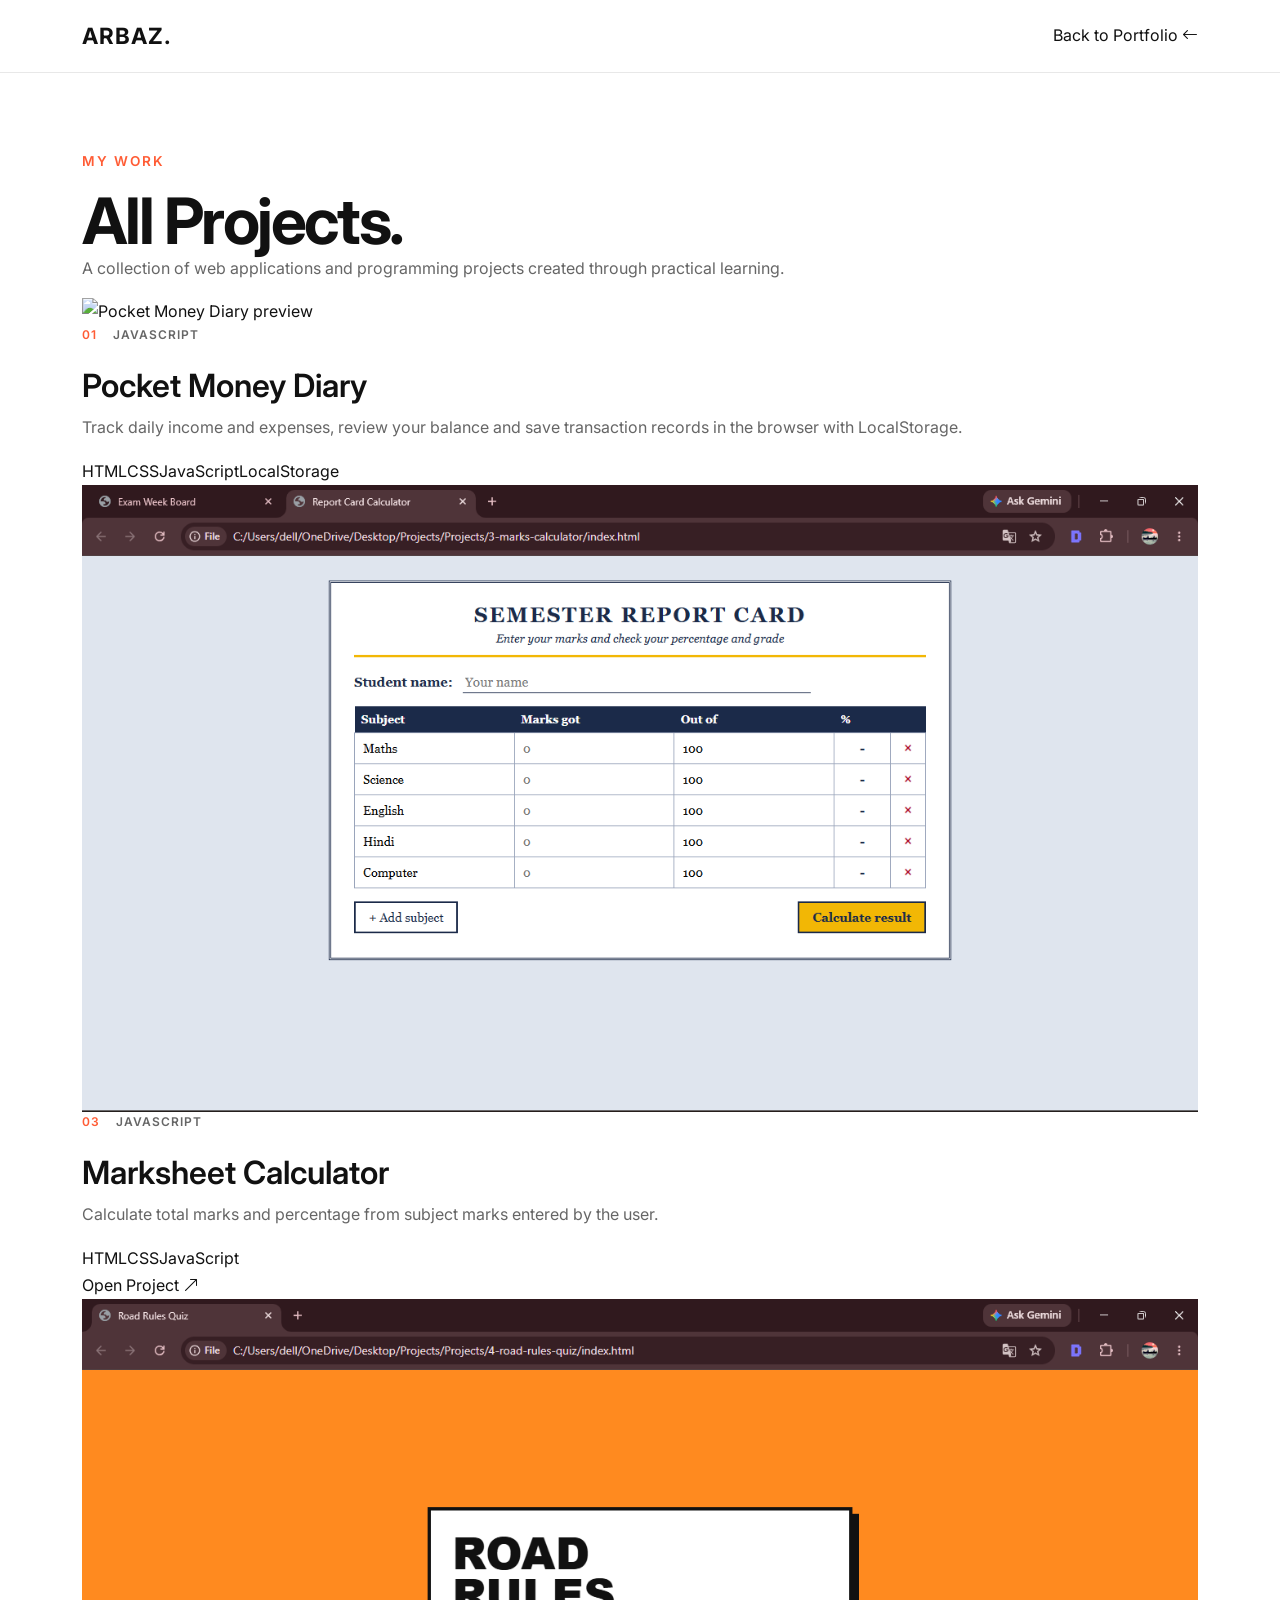
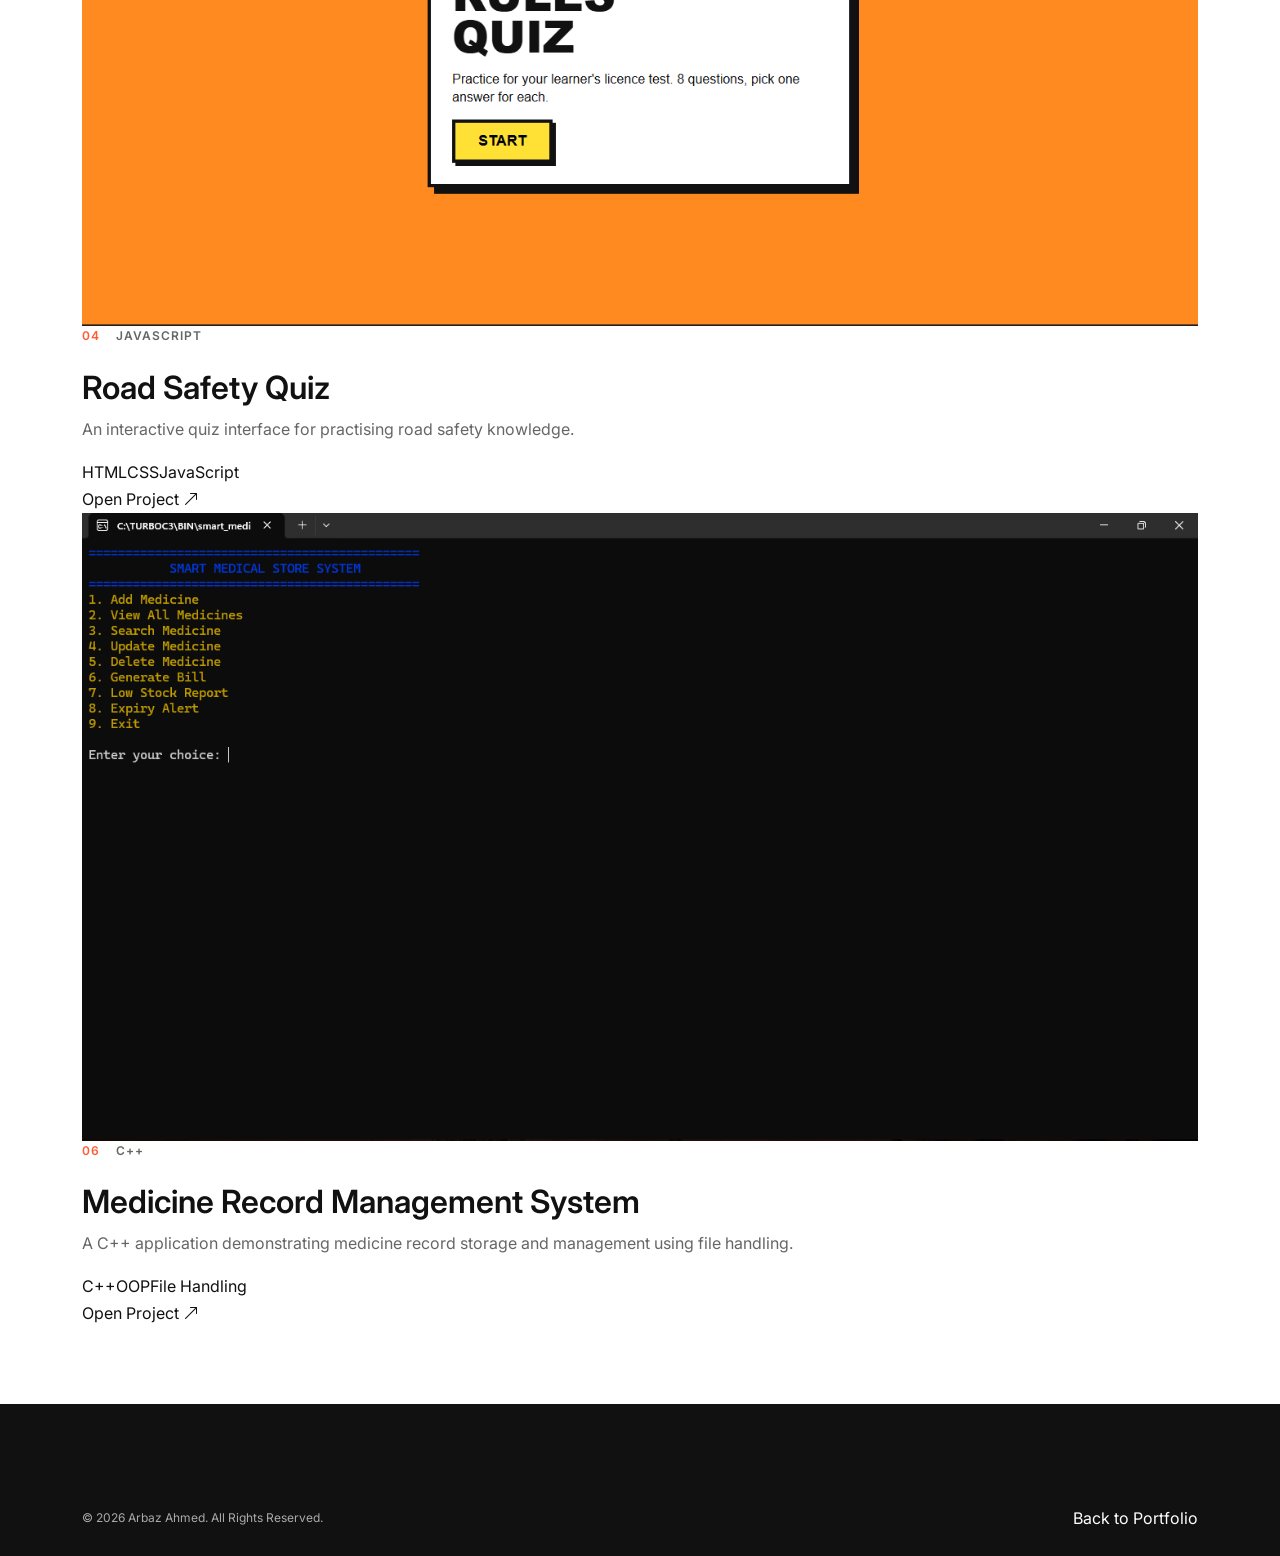
==== projects.html @ 9cbb6eef "Add files via upload" ====
<!DOCTYPE html>
<html lang="en">
<head>
  <meta charset="UTF-8">
  <meta name="viewport" content="width=device-width, initial-scale=1">
  <meta name="description" content="Web and programming projects by Arbaz Ahmed.">
  <title>All Projects | Arbaz Ahmed</title>

  <link rel="preconnect" href="https://fonts.googleapis.com">
  <link rel="preconnect" href="https://fonts.gstatic.com" crossorigin>
  <link href="https://fonts.googleapis.com/css2?family=Inter:wght@400;500;600;700;800&display=swap" rel="stylesheet">
  <link href="https://cdn.jsdelivr.net/npm/bootstrap@5.3.8/dist/css/bootstrap.min.css" rel="stylesheet">
  <link href="https://cdn.jsdelivr.net/npm/bootstrap-icons@1.13.1/font/bootstrap-icons.min.css" rel="stylesheet">
  <link rel="stylesheet" href="css/style.css">
</head>
<body>

<header class="site-header">
  <nav class="navbar">
    <div class="container">
      <a class="navbar-brand" href="index.html#home">ARBAZ<span>.</span></a>
      <a class="text-link" href="index.html#projects">
        Back to Portfolio <i class="bi bi-arrow-left"></i>
      </a>
    </div>
  </nav>
</header>

<main>
  <section class="page-section all-projects-page">
    <div class="container">
      <div class="section-heading">
        <div>
          <span class="section-number">MY WORK</span>
          <h1 class="section-title">All Projects<span>.</span></h1>
        </div>
        <p class="section-intro">A collection of web applications and programming projects created through practical learning.</p>
      </div>

      <div class="all-projects-grid">
        <article class="all-project-card">
          <img src="assets/money.jpeg" alt="Pocket Money Diary preview" loading="lazy">
          <div class="all-project-card-content">
            <div class="project-meta"><span>01</span><span>JavaScript</span></div>
            <h2>Pocket Money Diary</h2>
            <p>Track daily income and expenses, review your balance and save transaction records in the browser with LocalStorage.</p>
            <div class="tag-list"><span>HTML</span><span>CSS</span><span>JavaScript</span><span>LocalStorage</span></div>
          </div>
        </article>

     

        <article class="all-project-card">
          <img src="assets/mcal.png" alt="Marksheet Calculator preview" loading="lazy">
          <div class="all-project-card-content">
            <div class="project-meta"><span>03</span><span>JavaScript</span></div>
            <h2>Marksheet Calculator</h2>
            <p>Calculate total marks and percentage from subject marks entered by the user.</p>
            <div class="tag-list"><span>HTML</span><span>CSS</span><span>JavaScript</span></div>
            <a href="3-marks-calculator/index.html" class="text-link">Open Project <i class="bi bi-arrow-up-right"></i></a>
          </div>
        </article>

        <article class="all-project-card">
          <img src="assets/rq.png" alt="Road Safety Quiz preview" loading="lazy">
          <div class="all-project-card-content">
            <div class="project-meta"><span>04</span><span>JavaScript</span></div>
            <h2>Road Safety Quiz</h2>
            <p>An interactive quiz interface for practising road safety knowledge.</p>
            <div class="tag-list"><span>HTML</span><span>CSS</span><span>JavaScript</span></div>
            <a href="4-road-rules-quiz/index.html" class="text-link">Open Project <i class="bi bi-arrow-up-right"></i></a>
          </div>
        </article>

        
        <article class="all-project-card">
          <img src="assets/sms.jpeg" alt="Medicine Record Management System preview" loading="lazy">
          <div class="all-project-card-content">
            <div class="project-meta"><span>06</span><span>C++</span></div>
            <h2>Medicine Record Management System</h2>
            <p>A C++ application demonstrating medicine record storage and management using file handling.</p>
            <div class="tag-list"><span>C++</span><span>OOP</span><span>File Handling</span></div>
              <a href="smart-medica-system/program.exe" class="text-link">Open Project <i class="bi bi-arrow-up-right"></i></a>
          </div>
        </article>
      </div>
    </div>
  </section>
</main>

<footer class="site-footer">
  <div class="container footer-bottom">
    <p>© <span id="currentYear">2026</span> Arbaz Ahmed. All Rights Reserved.</p>
    <a href="index.html#projects" class="text-link">Back to Portfolio</a>
  </div>
</footer>

<script src="js/main.js"></script>
</body>
</html>
---- css/style.css ----
/* ========================================
   1. THEME AND BASE
======================================== */

:root {
    --white: #ffffff;
    --light: #f7f7f5;
    --black: #111111;
    --text: #333333;
    --muted: #666666;
    --orange: #ff5c35;
    --border: #e8e8e8;
    --radius: 16px;
    --transition: 0.3s ease;
    --navbar-height: 72px;
}

*,
*::before,
*::after {
    box-sizing: border-box;
}

html {
    scroll-behavior: smooth;
    scroll-padding-top: var(--navbar-height);
    overflow-x: clip;
}

body {
    margin: 0;
    min-height: 100vh;
    display: flex;
    flex-direction: column;
    overflow-x: clip;
    font-family: "Inter", sans-serif;
    background: var(--white);
    color: var(--black);
    line-height: 1.7;
    -webkit-font-smoothing: antialiased;
}

main {
    flex: 1;
    min-width: 0;
}

section {
    min-width: 0;
    padding-block: clamp(48px, 6vw, 85px);
    scroll-margin-top: 0;
}

.container,
.row,
[class*="col-"] {
    min-width: 0;
}

img {
    display: block;
    max-width: 100%;
    height: auto;
}

p {
    color: var(--muted);
    margin-bottom: 1rem;
}

h1,
h2,
h3,
h4 {
    color: var(--black);
    line-height: 1.25;
    font-weight: 600;
}

a {
    color: inherit;
    text-decoration: none;
    transition: color var(--transition),
                background-color var(--transition),
                border-color var(--transition),
                transform var(--transition);
}

button,
input,
textarea {
    font: inherit;
}

button,
a {
    -webkit-tap-highlight-color: transparent;
}

.hero-title,
.section-title,
.about-heading,
.project-content h3,
.contact-info h3,
.skill-card h3,
.education-card-content h3 {
    overflow-wrap: anywhere;
}

/* ========================================
   2. COMMON COMPONENTS
======================================== */

.section-number {
    display: block;
    margin-bottom: 0.8rem;
    color: var(--orange);
    font-size: 0.85rem;
    font-weight: 600;
    letter-spacing: 2px;
}

.section-title {
    margin: 0;
    font-size: clamp(2rem, 5vw, 4.2rem);
    font-weight: 700;
    line-height: 1.08;
    letter-spacing: -0.04em;
}

.section-label {
    margin-top: 1rem;
    color: var(--muted);
    font-size: 0.75rem;
    font-weight: 600;
    letter-spacing: 2px;
}

.btn-primary-custom,
.btn-outline-custom {
    display: inline-flex;
    justify-content: center;
    align-items: center;
    gap: 0.6rem;
    max-width: 100%;
    padding: 0.8rem 1.4rem;
    border: 1px solid var(--orange);
    border-radius: 50px;
    font-size: 0.9rem;
    font-weight: 600;
    transition: var(--transition);
}

.btn-primary-custom {
    background: var(--orange);
    color: var(--white);
}

.btn-primary-custom:hover {
    background: var(--black);
    border-color: var(--black);
    color: var(--white);
    transform: translateY(-3px);
}

.btn-outline-custom {
    background: transparent;
    color: var(--black);
}

.btn-outline-custom:hover {
    background: var(--black);
    border-color: var(--black);
    color: var(--white);
    transform: translateY(-3px);
}

/* ========================================
   3. NAVBAR
======================================== */

.site-header {
    position: sticky;
    top: 0;
    z-index: 1000;
    background: rgba(255, 255, 255, 0.96);
    border-bottom: 1px solid var(--border);
    backdrop-filter: blur(12px);
}

.site-header .navbar {
    min-height: var(--navbar-height);
    padding-block: 0.7rem;
}

.navbar-brand {
    color: var(--black);
    font-size: 1.4rem;
    font-weight: 700;
    letter-spacing: 1px;
}

.navbar-brand:hover {
    color: var(--orange);
}

.navbar-nav .nav-link {
    position: relative;
    margin-left: clamp(0px, 1.2vw, 18px);
    color: var(--muted);
    font-size: 0.9rem;
    font-weight: 500;
}

.navbar-nav .nav-link::after {
    position: absolute;
    right: 0;
    bottom: 3px;
    left: 0;
    height: 2px;
    content: "";
    background: var(--orange);
    transform: scaleX(0);
    transform-origin: left;
    transition: transform var(--transition);
}

.navbar-nav .nav-link:hover,
.navbar-nav .nav-link.active {
    color: var(--black);
}

.navbar-nav .nav-link:hover::after,
.navbar-nav .nav-link.active::after {
    transform: scaleX(1);
}

.navbar-toggler {
    border-color: var(--border);
}

.navbar-toggler:focus {
    box-shadow: 0 0 0 3px rgba(255, 92, 53, 0.15);
}

/* ========================================
   4. HERO
======================================== */

.hero-section {
    display: flex;
    align-items: center;
    min-height: 80vh;
    padding-block: clamp(45px, 7vw, 90px);
}

.min-vh-75 {
    min-height: 70vh;
}

.hero-content,
.hero-image-wrapper {
    min-width: 0;
}

.hero-eyebrow {
    margin-bottom: 1rem;
    color: var(--orange);
    font-size: 0.85rem;
    font-weight: 600;
    letter-spacing: 3px;
}

.hero-title {
    margin: 0;
    font-size: clamp(2.8rem, 8vw, 6.8rem);
    font-weight: 700;
    line-height: 0.98;
    letter-spacing: -0.055em;
}

.hero-title span {
    display: block;
    color: transparent;
    -webkit-text-stroke: 1.5px var(--black);
}

.hero-role {
    margin-block: 1.5rem 0.8rem;
    font-size: clamp(1.1rem, 2.5vw, 1.6rem);
    font-weight: 600;
}

.hero-description {
    max-width: 550px;
    margin-bottom: 1.8rem;
    font-size: clamp(0.95rem, 1.5vw, 1.05rem);
}

.hero-buttons {
    display: flex;
    flex-wrap: wrap;
    align-items: center;
    gap: 0.8rem;
    margin-bottom: 1.8rem;
}

.hero-socials {
    display: flex;
    flex-wrap: wrap;
    gap: 0.8rem;
}

.hero-socials a {
    display: inline-flex;
    justify-content: center;
    align-items: center;
    width: 42px;
    height: 42px;
    border: 1px solid var(--border);
    border-radius: 50%;
    color: var(--black);
    font-size: 1.1rem;
}

.hero-socials a:hover {
    background: var(--black);
    border-color: var(--black);
    color: var(--white);
    transform: translateY(-3px);
}

.hero-image-wrapper {
    display: flex;
    justify-content: center;
    align-items: center;
}

.hero-image {
    width: 100%;
    max-width: 420px;
    padding: 0.6rem;
    border: 1px solid var(--border);
     border-radius: 24px; 
    background: var(--light); 
    transition: border-color var(--transition),
    transform var(--transition);
}

.hero-image:hover {
    border-color: var(--orange);
     transform: translateY(-4px); 
}

.hero-image img {
    width: 100%;
    aspect-ratio: 4 / 5;
    object-fit: cover;
    border-radius: 18px;
    /* filter: grayscale(100%);  */
    transition: filter var(--transition);
}

/* .hero-image img:hover {
    filter: grayscale(0%);
} */

/* ========================================
   5. ABOUT
======================================== */

.about-section {
    background: var(--light);
}

.about-intro {
    position: sticky;
    top: calc(var(--navbar-height) + 35px);
}

.about-content {
    min-width: 0;
    padding-left: clamp(0px, 3vw, 45px);
}

.about-heading {
    max-width: 800px;
    margin-bottom: 1.5rem;
    font-size: clamp(1.7rem, 3.5vw, 2.6rem);
    font-weight: 600;
    line-height: 1.3;
    letter-spacing: -0.025em;
}

.about-content > p {
    max-width: 720px;
    font-size: 1rem;
    line-height: 1.8;
}

.about-details {
    display: grid;
    grid-template-columns: repeat(3, minmax(0, 1fr));
    gap: clamp(12px, 2vw, 24px);
    margin-top: clamp(25px, 4vw, 50px);
}

.about-detail {
    min-width: 0;
    padding-top: 1rem;
    border-top: 1px solid var(--border);
}

.about-detail span {
    display: block;
    margin-bottom: 0.5rem;
    color: var(--muted);
    font-size: 0.8rem;
}

.about-detail strong {
    display: block;
    font-size: 0.9rem;
    overflow-wrap: anywhere;
}

.about-link {
    display: inline-flex;
    align-items: center;
    gap: 0.6rem;
    margin-top: 2rem;
    padding-bottom: 0.3rem;
    border-bottom: 1px solid var(--black);
    font-weight: 600;
}

.about-link:hover {
    gap: 1rem;
    color: var(--orange);
    border-color: var(--orange);
}

/* ========================================
   6. SKILLS
======================================== */

.skills-header,
.projects-header,
.resume-header,
.contact-header {
    display: flex;
    justify-content: space-between;
    align-items: flex-end;
    gap: clamp(20px, 4vw, 45px);
    margin-bottom: clamp(30px, 5vw, 55px);
}

.skills-intro,
.projects-intro {
    max-width: 430px;
    margin: 0;
    font-size: 1rem;
    line-height: 1.8;
}

.skills-grid > div {
    display: flex;
}

.skill-card {
    position: relative;
    width: 100%;
    min-width: 0;
    height: 100%;
    padding: clamp(20px, 3vw, 35px);
    overflow-wrap: anywhere;
    border: 1px solid var(--border);
    border-radius: var(--radius);
    background: var(--white);
    transition: border-color var(--transition),
                box-shadow var(--transition);
}

.skill-card::before {
    position: absolute;
    top: 0;
    left: 0;
    width: 0;
    height: 3px;
    content: "";
    background: var(--orange);
    transition: width var(--transition);
}

.skill-card:hover {
    border-color: #d8d8d8;
    box-shadow: 0 15px 40px rgba(0, 0, 0, 0.07);
}

.skill-card:hover::before {
    width: 100%;
}

.skill-card-top {
    display: flex;
    justify-content: space-between;
    align-items: center;
    gap: 1rem;
    margin-bottom: 1.8rem;
}

.skill-number {
    color: var(--orange);
    font-size: 0.8rem;
    font-weight: 600;
    letter-spacing: 2px;
}

.skill-card-top i {
    color: var(--black);
    font-size: 1.8rem;
    transition: color var(--transition),
                transform var(--transition);
}

.skill-card:hover .skill-card-top i {
    color: var(--orange);
    transform: rotate(-8deg);
}

.skill-card h3 {
    margin-bottom: 0.9rem;
    font-size: clamp(1.2rem, 2vw, 1.6rem);
}

.skill-card p {
    margin-bottom: 1.5rem;
    font-size: 0.95rem;
}

.skill-list {
    display: flex;
    flex-wrap: wrap;
    gap: 0.5rem;
}

.skill-list span {
    max-width: 100%;
    padding: 0.4rem 0.75rem;
    border: 1px solid var(--border);
    border-radius: 50px;
    color: var(--muted);
    font-size: 0.75rem;
    overflow-wrap: anywhere;
    transition: var(--transition);
}

.skill-list span:hover {
    background: var(--orange);
    border-color: var(--orange);
    color: var(--white);
}

.skill-card-accent {
    background: var(--light);
}

/* ========================================
   7. PROJECTS
======================================== */

.projects-section {
    background: var(--light);
}

.project-item {
    display: grid;
    grid-template-columns: minmax(0, 1.2fr) minmax(0, 0.8fr);
    align-items: center;
    gap: clamp(25px, 5vw, 70px);
    min-width: 0;
    padding-block: clamp(35px, 6vw, 70px);
    border-top: 1px solid var(--border);
}

.project-item:last-child {
    border-bottom: 1px solid var(--border);
}

.project-reverse {
    grid-template-columns: minmax(0, 0.8fr) minmax(0, 1.2fr);
}

.project-reverse .project-image {
    order: 2;
}

.project-reverse .project-content {
    order: 1;
}

.project-image {
    min-width: 0;
    overflow: hidden;
    border-radius: var(--radius);
    background: #eeeeee;
}

.project-image img {
    width: 100%;
    aspect-ratio: 16 / 10;
    object-fit: cover;
    transition: transform 0.6s ease;
}

.project-item:hover .project-image img {
    transform: scale(1.04);
}

.project-content {
    min-width: 0;
}

.project-meta {
    display: flex;
    flex-wrap: wrap;
    gap: 1rem;
    margin-bottom: 1.3rem;
    color: var(--muted);
    font-size: 0.75rem;
    font-weight: 600;
    letter-spacing: 1px;
    text-transform: uppercase;
}

.project-meta span:first-child {
    color: var(--orange);
}

.project-content h3 {
    margin-bottom: 1.2rem;
    font-size: clamp(1.8rem, 4vw, 3.2rem);
    line-height: 1.1;
    letter-spacing: -0.04em;
}

.project-content > p {
    margin-bottom: 1.5rem;
    font-size: 1rem;
    line-height: 1.8;
}

.project-tags {
    display: flex;
    flex-wrap: wrap;
    gap: 0.5rem;
    margin-bottom: 1.8rem;
}

.project-tags span {
    padding: 0.4rem 0.75rem;
    border: 1px solid var(--border);
    border-radius: 50px;
    background: var(--white);
    color: var(--muted);
    font-size: 0.75rem;
}

.project-link {
    display: inline-flex;
    align-items: center;
    gap: 0.6rem;
    padding-bottom: 0.3rem;
    border-bottom: 1px solid var(--black);
    font-weight: 600;
}

.project-link:hover {
    gap: 1rem;
    color: var(--orange);
    border-color: var(--orange);
}

/* ========================================
   8. EDUCATION
======================================== */

.education-section {
    background: var(--white);
}

.resume-header .section-label {
    margin: 0;
}

.resume-layout {
    align-items: flex-start;
}

.resume-intro {
    position: sticky;
    top: calc(var(--navbar-height) + 35px);
}

.resume-intro h3 {
    max-width: 350px;
    margin-bottom: 1.2rem;
    font-size: clamp(1.6rem, 3vw, 2rem);
    letter-spacing: -0.03em;
}

.resume-intro p {
    max-width: 380px;
    line-height: 1.8;
}

.resume-content {
    min-width: 0;
    padding-left: clamp(0px, 3vw, 45px);
}

.education-cards {
    display: grid;
    gap: clamp(20px, 3vw, 30px);
}

.education-card {
    min-width: 0;
    overflow: hidden;
    border: 1px solid var(--border);
    border-radius: var(--radius);
    background: var(--white);
    transition: border-color var(--transition),
                box-shadow var(--transition),
                transform var(--transition);
}

.education-card:hover {
    border-color: var(--orange);
    box-shadow: 0 12px 35px rgba(0, 0, 0, 0.07);
    transform: translateY(-4px);
}

.education-image {
    position: relative;
    overflow: hidden;
    background: var(--light);
}

.education-image img {
    width: 100%;
    height: clamp(170px, 25vw, 250px);
    object-fit: cover;
    transition: transform 0.5s ease;
}

.education-card:hover .education-image img {
    transform: scale(1.04);
}

.education-badge {
    position: absolute;
    top: 1rem;
    left: 1rem;
    padding: 0.4rem 0.8rem;
    border-radius: 50px;
    background: var(--orange);
    color: var(--white);
    font-size: 0.75rem;
    font-weight: 600;
}

.education-card-content {
    padding: clamp(20px, 3vw, 30px);
}

.education-year {
    color: var(--orange);
    font-size: 0.8rem;
    font-weight: 600;
}

.education-card-content h3 {
    margin-block: 0.8rem;
    font-size: clamp(1.2rem, 2.5vw, 1.6rem);
}

.education-card-content h4 {
    margin-bottom: 0.8rem;
    font-size: 1rem;
}

.education-card-content p {
    font-size: 0.95rem;
}

.education-map {
    display: inline-flex;
    flex-wrap: wrap;
    align-items: center;
    gap: 0.5rem;
    color: var(--black);
    font-size: 0.85rem;
    font-weight: 600;
}

.education-map:hover {
    color: var(--orange);
}

/* ========================================
   9. CONTACT
======================================== */

.contact-section {
    background: var(--light);
}

.contact-info h3 {
    max-width: 450px;
    margin-bottom: 1.5rem;
    font-size: clamp(2rem, 4.5vw, 3rem);
    line-height: 1.1;
    letter-spacing: -0.04em;
}

.contact-info h3 span {
    color: var(--orange);
}

.contact-info > p {
    max-width: 430px;
    margin-bottom: 2.5rem;
    line-height: 1.8;
}

.contact-detail {
    display: flex;
    align-items: center;
    gap: 1rem;
    max-width: 100%;
    margin-bottom: 1.5rem;
    color: var(--black);
}

.contact-icon {
    display: flex;
    flex-shrink: 0;
    justify-content: center;
    align-items: center;
    width: 50px;
    height: 50px;
    border: 1px solid var(--border);
    border-radius: 50%;
    background: var(--white);
    font-size: 1.1rem;
    transition: var(--transition);
}

.contact-detail:hover .contact-icon {
    background: var(--black);
    border-color: var(--black);
    color: var(--white);
}

.contact-detail span,
.contact-detail strong {
    display: block;
}

.contact-detail span {
    margin-bottom: 0.2rem;
    color: var(--muted);
    font-size: 0.75rem;
    letter-spacing: 1px;
    text-transform: uppercase;
}

.contact-detail strong {
    font-size: 0.9rem;
    overflow-wrap: anywhere;
}

.contact-form-wrapper {
    min-width: 0;
    padding-left: clamp(0px, 3vw, 45px);
}

.contact-form {
    width: 100%;
    padding: clamp(22px, 4vw, 45px);
    border: 1px solid var(--border);
    border-radius: var(--radius);
    background: var(--white);
}

.form-group {
    margin-bottom: 1.5rem;
}

.form-group label {
    display: block;
    margin-bottom: 0.5rem;
    font-size: 0.85rem;
    font-weight: 600;
}

.contact-form input,
.contact-form textarea {
    display: block;
    width: 100%;
    max-width: 100%;
    min-width: 0;
    padding: 0.8rem 0;
    border: 0;
    border-bottom: 1px solid var(--border);
    border-radius: 0;
    outline: none;
    background: transparent;
    color: var(--black);
    font-family: inherit;
    font-size: 0.95rem;
    transition: border-color var(--transition);
}

.contact-form input:focus,
.contact-form textarea:focus {
    border-color: var(--orange);
}

.contact-form input::placeholder,
.contact-form textarea::placeholder {
    color: #999999;
}

.contact-form textarea {
    resize: vertical;
}

.contact-submit {
    display: inline-flex;
    justify-content: center;
    align-items: center;
    gap: 0.7rem;
    max-width: 100%;
    padding: 0.85rem 1.5rem;
    border: 0;
    border-radius: 50px;
    background: var(--black);
    color: var(--white);
    font-size: 0.9rem;
    font-weight: 600;
    cursor: pointer;
    transition: var(--transition);
}

.contact-submit:hover {
    background: var(--orange);
    transform: translateY(-3px);
}

/* ========================================
   10. FOOTER
======================================== */

.site-footer {
    padding-block: clamp(45px, 6vw, 80px) 1.5rem;
    background: var(--black);
    color: var(--white);
}

.footer-top {
    display: grid;
    grid-template-columns: 1.5fr 1fr 1fr;
    gap: clamp(25px, 5vw, 60px);
    padding-bottom: clamp(35px, 5vw, 65px);
    border-bottom: 1px solid rgba(255, 255, 255, 0.15);
}

.footer-brand > a {
    display: inline-block;
    margin-bottom: 1rem;
    color: var(--white);
    font-size: 1.5rem;
    font-weight: 700;
    letter-spacing: 1px;
}

.footer-brand > a:hover {
    color: var(--orange);
}

.footer-brand p {
    max-width: 330px;
    margin: 0;
    color: #bdbdbd;
    font-size: 0.9rem;
}

.footer-navigation > span,
.footer-social > span {
    display: block;
    margin-bottom: 1.2rem;
    color: #bdbdbd;
    font-size: 0.7rem;
    font-weight: 600;
    letter-spacing: 1.5px;
}

.footer-links {
    display: flex;
    flex-direction: column;
    align-items: flex-start;
    gap: 0.7rem;
}

.footer-links a {
    color: #eeeeee;
    font-size: 0.9rem;
}

.footer-links a:hover {
    color: var(--orange);
    transform: translateX(4px);
}

.footer-social-links {
    display: flex;
    flex-wrap: wrap;
    gap: 0.7rem;
}

.footer-social-links a {
    display: flex;
    justify-content: center;
    align-items: center;
    width: 42px;
    height: 42px;
    border: 1px solid #444444;
    border-radius: 50%;
    color: var(--white);
}

.footer-social-links a:hover {
    background: var(--orange);
    border-color: var(--orange);
    transform: translateY(-3px);
}

.footer-bottom {
    display: flex;
    justify-content: space-between;
    align-items: center;
    flex-wrap: wrap;
    gap: 0.8rem;
    padding-top: 1.5rem;
}

.footer-bottom p {
    margin: 0;
    color: #aaaaaa;
    font-size: 0.75rem;
}

/* ========================================
   11. BACK TO TOP
======================================== */

.back-to-top {
    position: fixed;
    right: clamp(15px, 3vw, 30px);
    bottom: clamp(15px, 3vw, 30px);
    z-index: 999;
    display: flex;
    justify-content: center;
    align-items: center;
    width: 46px;
    height: 46px;
    border-radius: 50%;
    background: var(--orange);
    color: var(--white);
    opacity: 0;
    visibility: hidden;
    transform: translateY(10px);
    transition: var(--transition);
}

.back-to-top.show,
.back-to-top.active {
    opacity: 1;
    visibility: visible;
    transform: translateY(0);
}

.back-to-top:hover {
    background: var(--black);
    color: var(--white);
}

/* ========================================
   12. TABLET
======================================== */

@media (max-width: 991.98px) {
    :root {
        --navbar-height: 68px;
    }

    .navbar-collapse {
        padding-top: 0.8rem;
    }

    .navbar-nav .nav-link {
        margin-left: 0;
        padding-block: 0.6rem;
    }

    .hero-section {
        min-height: auto;
    }

    .hero-content {
        text-align: center;
    }

    .hero-description {
        margin-inline: auto;
    }

    .hero-buttons,
    .hero-socials {
        justify-content: center;
    }

    .hero-image-wrapper {
        margin-top: clamp(30px, 5vw, 50px);
    }

    .hero-image {
        max-width: 350px;
    }

    .about-intro,
    .resume-intro {
        position: static;
        margin-bottom: 2rem;
    }

    .about-content,
    .resume-content,
    .contact-form-wrapper {
        padding-inline: 12px;
    }

    .skills-header,
    .projects-header,
    .resume-header,
    .contact-header {
        align-items: flex-start;
        flex-direction: column;
    }

    .project-item,
    .project-reverse {
        grid-template-columns: minmax(0, 1fr);
        gap: 1.8rem;
    }

    .project-reverse .project-image,
    .project-reverse .project-content {
        order: initial;
    }

    .project-image,
    .project-content {
        width: 100%;
    }

    .contact-info {
        margin-bottom: 2.5rem;
    }

    .footer-top {
        grid-template-columns: repeat(2, minmax(0, 1fr));
    }
}

/* ========================================
   13. MOBILE
======================================== */

@media (max-width: 575.98px) {
    section {
        padding-block: 45px;
    }

    .hero-section {
        padding-block: 50px;
    }

    .hero-title {
        font-size: clamp(2.5rem, 11vw, 3.8rem);
        letter-spacing: -0.04em;
    }

    .hero-buttons {
        align-items: stretch;
        flex-direction: column;
    }

    .hero-buttons a {
        width: 100%;
    }

    .hero-image-wrapper {
        width: 100%;
        justify-content: center;
        margin-inline: auto;
    }

    .hero-image {
        width: 100%;
        max-width: 280px;
        margin-inline: auto;
    }

    .about-details {
        grid-template-columns: minmax(0, 1fr);
    }

    .skills-header,
    .projects-header,
    .resume-header,
    .contact-header {
        margin-bottom: 2rem;
    }

    .skills-grid > [class*="col-"] {
        display: flex;
        width: 100%;
    }

    .skill-card {
        height: 100%;
        padding: 1.4rem;
    }

    .project-item {
        padding-block: 2rem;
    }

    .education-card-content {
        padding: 1.2rem;
    }

    .contact-form {
        padding: 1.5rem 1.2rem;
    }

    .footer-top {
        grid-template-columns: minmax(0, 1fr);
        gap: 2rem;
    }

    .footer-bottom {
        align-items: flex-start;
        flex-direction: column;
    }
}

/* ========================================
   14. VERY SMALL PHONES
======================================== */

@media (max-width: 400px) {
    .container {
        padding-inline: 16px;
    }

    .hero-title {
        font-size: 38px;
    }

    .skill-card,
    .education-card-content {
        padding: 18px;
    }

    .contact-form {
        padding: 16px;
    }

    .btn-primary-custom,
    .btn-outline-custom {
        padding: 12px 16px;
    }
}

/* ========================================
   15. REDUCED MOTION
======================================== */

@media (prefers-reduced-motion: reduce) {
    html {
        scroll-behavior: auto;
    }

    *,
    *::before,
    *::after {
        scroll-behavior: auto !important;
        transition-duration: 0.01ms !important;
        animation-duration: 0.01ms !important;
        animation-iteration-count: 1 !important;
    }
}







/* Professional credentials */
.credentials-section {
    padding-block: 60px 70px;
}

.credentials-heading {
    display: flex;
    align-items: end;
    justify-content: space-between;
    gap: 28px;
    margin-bottom: 30px;
}

.credentials-eyebrow {
    display: block;
    margin-bottom: 9px;
    color: var(--color-accent, #ff5c35);
    font-size: 0.75rem;
    font-weight: 750;
    letter-spacing: 1.8px;
}

.credentials-heading h2 {
    margin: 0;
    font-size: clamp(2rem, 3.5vw, 2.65rem);
    font-weight: 800;
    letter-spacing: -1px;
}

.credentials-heading h2 span {
    color: var(--color-accent, #ff5c35);
}

.credentials-heading > p {
    max-width: 380px;
    margin: 0 0 4px;
    color: var(--color-text-muted, #666);
    font-size: 0.9rem;
    line-height: 1.75;
}

.credentials-list {
    display: flex;
    flex-direction: column;
    gap: 16px;
}

.credential-card {
    display: grid;
    grid-template-columns: 155px minmax(0, 1fr) 175px;
    align-items: center;
    gap: 24px;
    width: 100%;
    padding: 23px;
    border: 1px solid var(--color-border, #e5e5e5);
    border-radius: 14px;
    background: var(--color-surface, #fff);
    transition: border-color 0.25s ease, box-shadow 0.25s ease;
}

.credential-card:hover {
    border-color: var(--color-accent, #ff5c35);
    box-shadow: 0 8px 24px rgba(0, 0, 0, 0.05);
}

.credential-brand {
    display: flex;
    flex-direction: column;
    align-items: flex-start;
    justify-content: center;
    min-height: 120px;
    padding-right: 18px;
    border-right: 1px solid var(--color-border, #e5e5e5);
}

.copado-logo {
    display: flex;
    align-items: center;
    justify-content: center;
    width: 48px;
    height: 48px;
    margin-bottom: 10px;
    border-radius: 12px;
    background: #e8f5ff;
    color: #0786d7;
    font-size: 2rem;
}

.copado-wordmark {
    color: #15365b;
    font-size: 1.08rem;
    font-weight: 850;
    letter-spacing: 1px;
}

.credential-brand-line {
    width: 36px;
    height: 3px;
    margin-top: 10px;
    background: var(--color-accent, #ff5c35);
}

.credential-brand-caption {
    margin-top: 7px;
    color: var(--color-text-muted, #777);
    font-size: 0.63rem;
    font-weight: 750;
    letter-spacing: 1.7px;
}

.credential-details {
    min-width: 0;
}

.credential-category {
    display: inline-block;
    margin-bottom: 7px;
    color: var(--color-accent, #ff5c35);
    font-size: 0.7rem;
    font-weight: 750;
    letter-spacing: 0.8px;
}

.credential-details h3 {
    margin: 0 0 9px;
    font-size: 1.2rem;
    font-weight: 750;
    line-height: 1.4;
}

.credential-issuer {
    display: flex;
    flex-wrap: wrap;
    align-items: center;
    gap: 7px;
    margin-bottom: 10px;
    color: var(--color-text-muted, #666);
    font-size: 0.78rem;
}

.credential-issuer > i {
    color: var(--color-accent, #ff5c35);
}

.credential-dot {
    color: #aaa;
}

.credential-details > p {
    margin: 0 0 12px;
    color: var(--color-text-muted, #666);
    font-size: 0.85rem;
    line-height: 1.65;
}

.credential-skills {
    display: flex;
    flex-wrap: wrap;
    gap: 6px;
}

.credential-skills span {
    padding: 5px 9px;
    border: 1px solid var(--color-border, #e5e5e5);
    border-radius: 20px;
    color: var(--color-text, #333);
    font-size: 0.7rem;
}

.credential-links {
    display: flex;
    flex-direction: column;
    gap: 9px;
    padding-left: 18px;
    border-left: 1px solid var(--color-border, #e5e5e5);
}

.credential-links a {
    display: flex;
    align-items: center;
    justify-content: center;
    gap: 7px;
    min-height: 40px;
    padding: 9px 10px;
    border: 1px solid var(--color-accent, #ff5c35);
    border-radius: 7px;
    font-size: 0.77rem;
    font-weight: 700;
    text-align: center;
    text-decoration: none;
    transition: background 0.2s ease, color 0.2s ease;
}

.credential-link-primary {
    background: var(--color-accent, #ff5c35);
    color: #fff;
}

.credential-link-primary:hover {
    background: #e94b27;
    border-color: #e94b27;
    color: #fff;
}

.credential-link-secondary {
    background: transparent;
    color: var(--color-text, #222);
}

.credential-link-secondary:hover {
    background: var(--color-accent, #ff5c35);
    color: #fff;
}

.credential-links a:focus-visible {
    outline: 3px solid var(--color-accent, #ff5c35);
    outline-offset: 3px;
}

@media (max-width: 991.98px) {
    .credential-card {
        grid-template-columns: 115px minmax(0, 1fr);
        gap: 18px;
        padding: 20px;
    }

    .credential-brand {
        grid-row: span 2;
        min-height: 100%;
        padding-right: 14px;
    }

    .credential-links {
        grid-column: 2;
        flex-direction: row;
        padding: 0;
        border: 0;
    }

    .credential-links a {
        flex: 1;
    }
}

@media (max-width: 575.98px) {
    .credentials-section {
        padding-block: 40px;
    }

    .credentials-heading {
        display: block;
        margin-bottom: 22px;
    }

    .credentials-heading > p {
        margin-top: 10px;
    }

    .credential-card {
        grid-template-columns: minmax(0, 1fr);
        gap: 16px;
        padding: 18px;
    }

    .credential-brand {
        display: grid;
        grid-template-columns: 42px auto;
        grid-template-rows: auto auto;
        align-items: center;
        column-gap: 12px;
        min-height: 0;
        padding: 0 0 14px;
        border-right: 0;
        border-bottom: 1px solid var(--color-border, #e5e5e5);
    }

    .copado-logo {
        grid-row: span 2;
        width: 42px;
        height: 42px;
        margin: 0;
        font-size: 1.7rem;
    }

    .copado-wordmark {
        align-self: end;
    }

    .credential-brand-line {
        display: none;
    }

    .credential-brand-caption {
        align-self: start;
        margin-top: 2px;
    }

    .credential-links {
        grid-column: auto;
        flex-direction: column;
    }

    .credential-links a {
        width: 100%;
    }
}

@media (prefers-reduced-motion: reduce) {
    .credential-card,
    .credential-links a {
        transition: none;
    }
}


/* Show all projects button */
.projects-more {
  display: flex;
  justify-content: center;
  margin-top: 36px;
}

button.show-all-projects {
  display: inline-flex;
  align-items: center;
  justify-content: center;
  gap: 10px;
  padding: 13px 21px;
  border: 1px solid #ea580c;
  border-radius: 8px;
  background-color: #ea580c;
  color: #ffffff;
  font-family: inherit;
  font-size: 14px;
  font-weight: 600;
  line-height: 1.5;
  white-space: nowrap;
  cursor: pointer;
  appearance: none;
  -webkit-appearance: none;
  transition: background-color 0.2s ease, transform 0.2s ease;
}

button.show-all-projects i {
  display: inline-block;
  color: inherit;
  font-size: 14px;
  line-height: 1;
}

button.show-all-projects:hover {
  background-color: #c2410c;
  border-color: #c2410c;
  color: #ffffff;
  transform: translateY(-2px);
}


/* Project modal */
.projects-modal {
  position: fixed;
  inset: 0;
  z-index: 9999;
  display: grid;
  place-items: center;
  padding: 24px;
  visibility: hidden;
  opacity: 0;
  pointer-events: none;
  transition: opacity 0.25s ease, visibility 0.25s ease;
}

.projects-modal.is-open {
  visibility: visible;
  opacity: 1;
  pointer-events: auto;
}

.projects-modal-backdrop {
  position: absolute;
  inset: 0;
  background: rgb(15 23 42 / 65%);
  backdrop-filter: blur(5px);
}

.projects-modal-panel {
  position: relative;
  z-index: 1;
  width: min(100%, 1050px);
  max-height: min(85vh, 850px);
  overflow-y: auto;
  padding: 32px;
  border: 1px solid #e7eaf0;
  border-radius: 18px;
  background: #fff;
  color: #171717;
  box-shadow: 0 24px 80px rgb(0 0 0 / 25%);
  transform: translateY(14px);
  transition: transform 0.25s ease;
}

.projects-modal.is-open .projects-modal-panel {
  transform: translateY(0);
}

.projects-modal-header {
  display: flex;
  align-items: flex-start;
  justify-content: space-between;
  gap: 20px;
  margin-bottom: 28px;
}

.projects-modal-header h2 {
  margin: 0 0 10px;
  font-size: clamp(28px, 4vw, 38px);
  font-weight: 750;
}

.projects-modal-header h2 span {
  color: #ea580c;
}

.projects-modal-header p {
  margin: 0;
  color: #6b7280;
  font-size: 14px;
  line-height: 1.7;
}

.projects-modal-close {
  display: grid;
  flex: 0 0 42px;
  width: 42px;
  height: 42px;
  place-items: center;
  border: 1px solid #e5e7eb;
  border-radius: 10px;
  background: #fff;
  color: #171717;
  font-size: 17px;
  cursor: pointer;
  transition: background 0.2s ease, color 0.2s ease;
}

.projects-modal-close:hover {
  background: #fff0e8;
  color: #ea580c;
}

.projects-modal-grid {
  display: grid;
  grid-template-columns: repeat(2, minmax(0, 1fr));
  gap: 18px;
}

.modal-project-card {
  display: flex;
  min-width: 0;
  flex-direction: column;
  align-items: flex-start;
  padding: 23px;
  border: 1px solid #e8eaf0;
  border-radius: 13px;
  background: #fff;
  transition: border-color 0.2s ease, box-shadow 0.2s ease;
}

.modal-project-card:hover {
  border-color: #fdba94;
  box-shadow: 0 10px 28px rgb(15 23 42 / 6%);
}

.modal-project-icon {
  display: grid;
  width: 48px;
  height: 48px;
  place-items: center;
  margin-bottom: 20px;
  border-radius: 12px;
  background: #f1e3da;
  color: #ea580c;
  font-size: 23px;
}

.modal-project-type {
  margin-bottom: 9px;
  color: #ea580c;
  font-size: 10px;
  font-weight: 800;
  letter-spacing: 1.2px;
}

.modal-project-card h3 {
  margin: 0 0 10px;
  font-size: 19px;
  line-height: 1.45;
}

.modal-project-card p {
  margin: 0 0 18px;
  color: #6b7280;
  font-size: 13px;
  line-height: 1.8;
}

.modal-project-tags {
  display: flex;
  flex-wrap: wrap;
  gap: 7px;
  margin-bottom: 22px;
}

.modal-project-tags span {
  padding: 6px 9px;
  border: 1px solid #e8eaf0;
  border-radius: 6px;
  background: #f9fafb;
  color: #4b5563;
  font-size: 11px;
}

.modal-project-link {
  display: inline-flex;
  align-items: center;
  gap: 8px;
  margin-top: auto;
  color: #ea580c;
  font-size: 13px;
  font-weight: 700;
  text-decoration: none;
}

.modal-project-link:hover {
  color: #c2410c;
}

.modal-project-status {
  margin-top: auto;
  padding: 7px 10px;
  border-radius: 6px;
  background: #eff6ff;
  color: #1d4ed8;
  font-size: 11px;
  font-weight: 700;
}

body.projects-modal-open {
  overflow: hidden;
}

@media (max-width: 650px) {
  .projects-modal {
    padding: 10px;
  }

  .projects-modal-panel {
    max-height: 92vh;
    padding: 21px;
    border-radius: 14px;
  }

  .projects-modal-grid {
    grid-template-columns: 1fr;
    gap: 12px;
  }

  .projects-modal-header {
    gap: 10px;
    margin-bottom: 22px;
  }

  .projects-modal-header p {
    font-size: 12px;
  }
}

@media (prefers-reduced-motion: reduce) {
  .projects-modal,
  .projects-modal-panel,
  .modal-project-card,
  .show-all-projects {
    transition: none;
  }
}
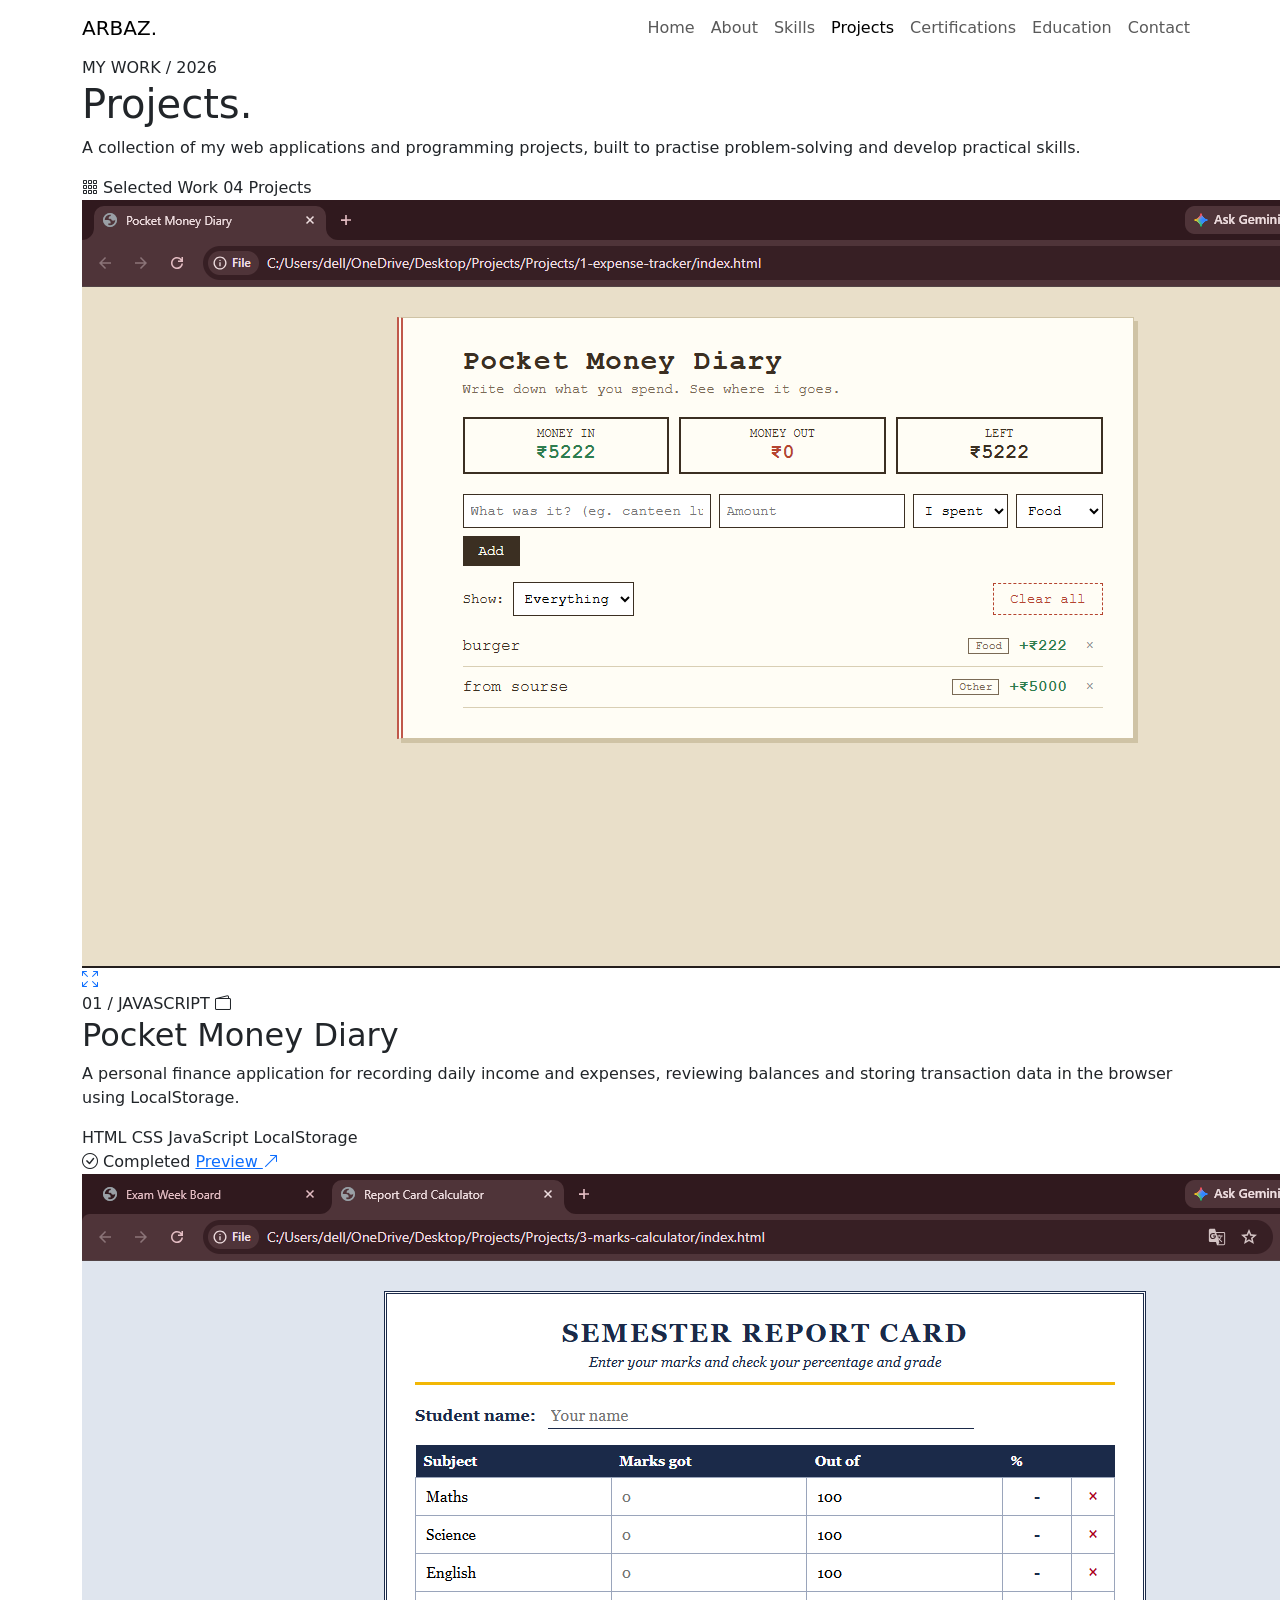
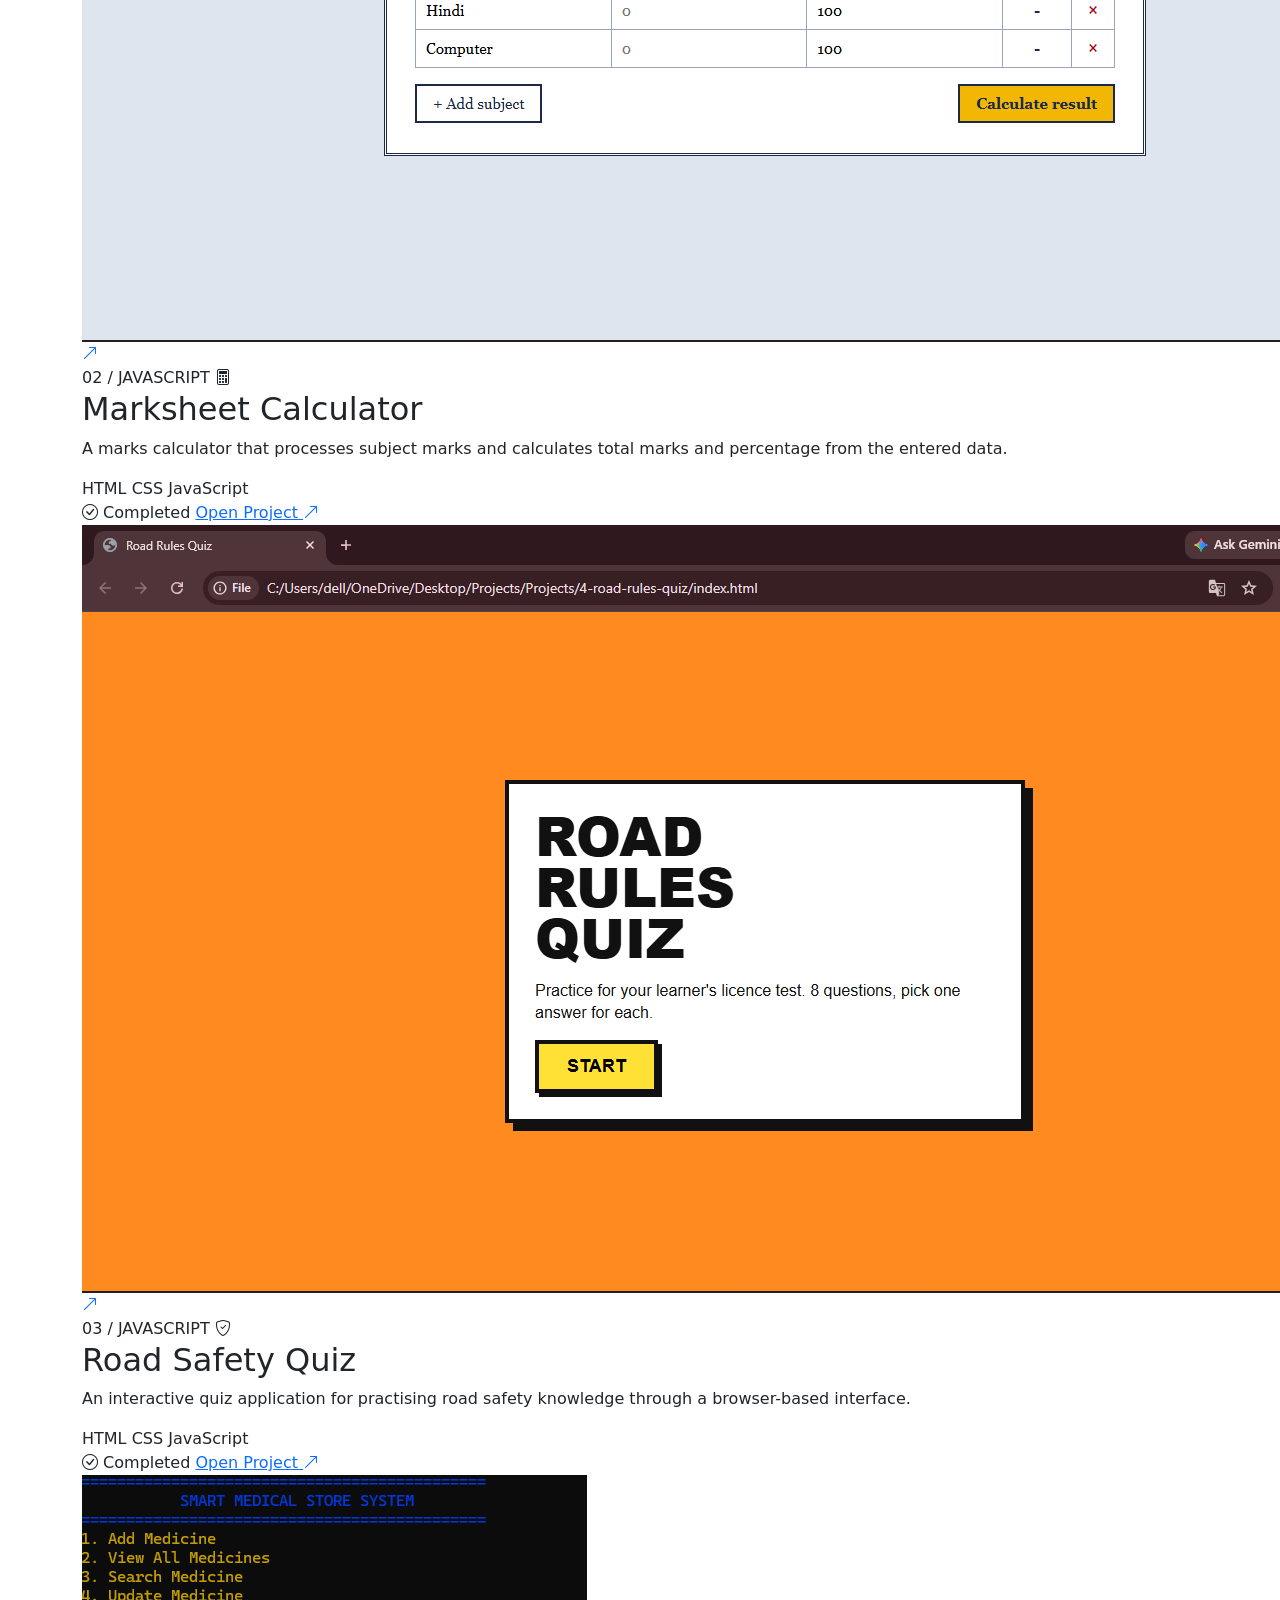
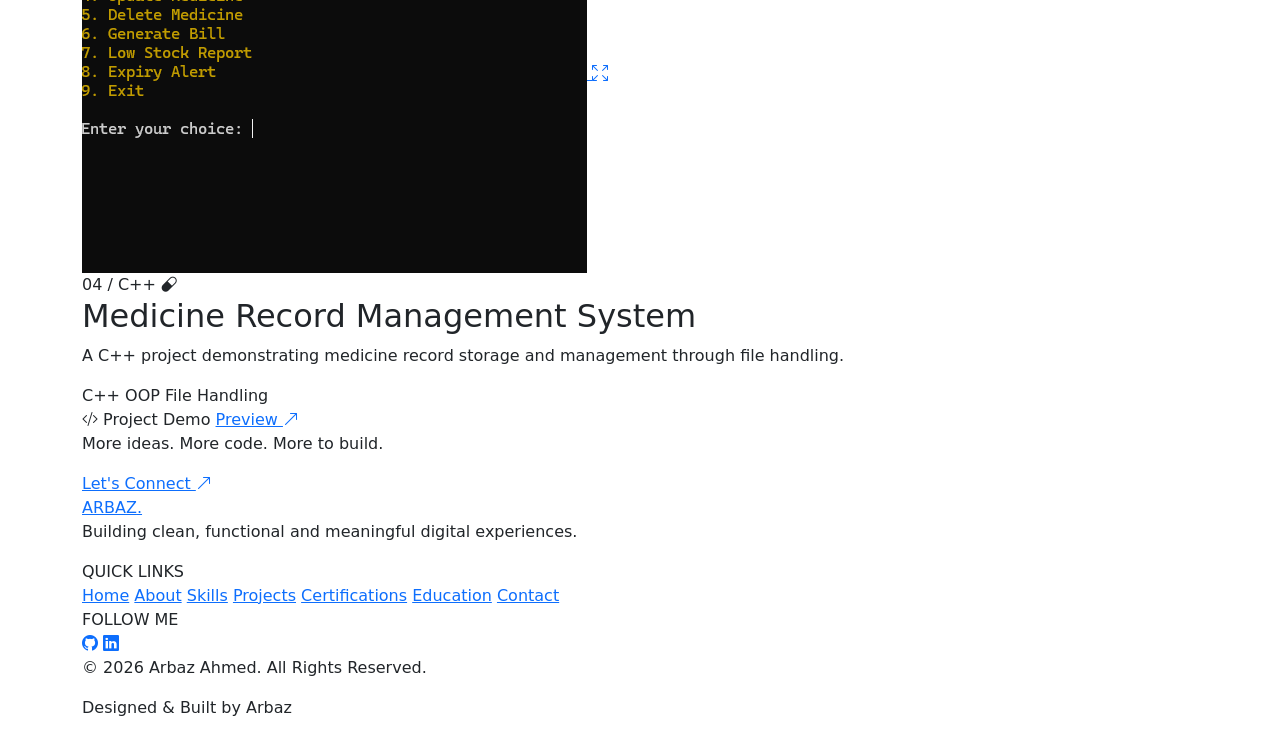
==== commit 428d0a88: "projects.html" ====
--- a/projects.html
+++ b/projects.html
@@ -4,98 +4,308 @@
 <head>
   <meta charset="UTF-8">
   <meta name="viewport" content="width=device-width, initial-scale=1">
-  <meta name="description" content="Web and programming projects by Arbaz Ahmed.">
-  <title>All Projects | Arbaz Ahmed</title>
+  <meta name="description" content="Explore the web development and programming projects built by Arbaz Ahmed.">
+  <meta name="theme-color" content="#ffffff">
+
+  <title>Projects | Arbaz Ahmed</title>
 
   <link rel="preconnect" href="https://fonts.googleapis.com">
   <link rel="preconnect" href="https://fonts.gstatic.com" crossorigin>
+
   <link href="https://fonts.googleapis.com/css2?family=Inter:wght@400;500;600;700;800&display=swap" rel="stylesheet">
   <link href="https://cdn.jsdelivr.net/npm/bootstrap@5.3.8/dist/css/bootstrap.min.css" rel="stylesheet">
   <link href="https://cdn.jsdelivr.net/npm/bootstrap-icons@1.13.1/font/bootstrap-icons.min.css" rel="stylesheet">
-  <link rel="stylesheet" href="css/style.css">
+  <link rel="stylesheet" href="style.css">
 </head>
+
 <body>
 
 <header class="site-header">
-  <nav class="navbar">
+  <nav class="navbar navbar-expand-lg">
     <div class="container">
-      <a class="navbar-brand" href="index.html#home">ARBAZ<span>.</span></a>
-      <a class="text-link" href="index.html#projects">
-        Back to Portfolio <i class="bi bi-arrow-left"></i>
+
+      <a class="navbar-brand" href="index.html#home">
+        ARBAZ<span>.</span>
       </a>
+
+      <button
+        class="navbar-toggler"
+        type="button"
+        data-bs-toggle="collapse"
+        data-bs-target="#projectsNavbar"
+        aria-controls="projectsNavbar"
+        aria-expanded="false"
+        aria-label="Toggle navigation">
+        <span class="navbar-toggler-icon"></span>
+      </button>
+
+      <div class="collapse navbar-collapse" id="projectsNavbar">
+        <ul class="navbar-nav ms-auto align-items-lg-center">
+
+          <li class="nav-item">
+            <a class="nav-link" href="index.html#home">Home</a>
+          </li>
+
+          <li class="nav-item">
+            <a class="nav-link" href="index.html#about">About</a>
+          </li>
+
+          <li class="nav-item">
+            <a class="nav-link" href="index.html#skills">Skills</a>
+          </li>
+
+          <li class="nav-item">
+            <a class="nav-link active" href="projects.html" aria-current="page">Projects</a>
+          </li>
+
+          <li class="nav-item">
+            <a class="nav-link" href="index.html#certifications">Certifications</a>
+          </li>
+
+          <li class="nav-item">
+            <a class="nav-link" href="index.html#resume">Education</a>
+          </li>
+
+          <li class="nav-item">
+            <a class="nav-link" href="index.html#contact">Contact</a>
+          </li>
+
+        </ul>
+      </div>
+
     </div>
   </nav>
 </header>
 
 <main>
-  <section class="page-section all-projects-page">
+
+  <section class="all-projects-page page-section">
     <div class="container">
-      <div class="section-heading">
+
+      <div class="all-projects-heading">
         <div>
-          <span class="section-number">MY WORK</span>
-          <h1 class="section-title">All Projects<span>.</span></h1>
+          <span class="section-number">MY WORK / 2026</span>
+          <h1 class="section-title">Projects<span>.</span></h1>
         </div>
-        <p class="section-intro">A collection of web applications and programming projects created through practical learning.</p>
+
+        <p>
+          A collection of my web applications and programming projects,
+          built to practise problem-solving and develop practical skills.
+        </p>
+      </div>
+
+      <div class="projects-toolbar">
+        <span><i class="bi bi-grid-3x3-gap"></i> Selected Work</span>
+        <span>04 Projects</span>
       </div>
 
       <div class="all-projects-grid">
+
+        <!-- Pocket Money Diary -->
         <article class="all-project-card">
-          <img src="assets/money.jpeg" alt="Pocket Money Diary preview" loading="lazy">
+          <a class="project-card-image" href="1-expense-tracker/index.html" target="_blank" rel="noopener noreferrer" aria-label="View Pocket Money Diary screenshot">
+            <img src="assets/Money.jpeg" alt="Pocket Money Diary project preview" loading="lazy">
+            <span class="project-image-action"><i class="bi bi-arrows-fullscreen"></i></span>
+          </a>
+
           <div class="all-project-card-content">
-            <div class="project-meta"><span>01</span><span>JavaScript</span></div>
+            <div class="project-card-meta">
+              <span>01 / JAVASCRIPT</span>
+              <i class="bi bi-wallet2"></i>
+            </div>
+
             <h2>Pocket Money Diary</h2>
-            <p>Track daily income and expenses, review your balance and save transaction records in the browser with LocalStorage.</p>
-            <div class="tag-list"><span>HTML</span><span>CSS</span><span>JavaScript</span><span>LocalStorage</span></div>
+
+            <p>
+              A personal finance application for recording daily income
+              and expenses, reviewing balances and storing transaction
+              data in the browser using LocalStorage.
+            </p>
+
+            <div class="tag-list">
+              <span>HTML</span>
+              <span>CSS</span>
+              <span>JavaScript</span>
+              <span>LocalStorage</span>
+            </div>
+
+            <div class="project-card-actions">
+              <span class="project-status">
+                <i class="bi bi-check-circle"></i> Completed
+              </span>
+              <a class="project-action-link" href="1-expense-tracker/index.html" target="_blank" rel="noopener noreferrer">
+                Preview <i class="bi bi-arrow-up-right"></i>
+              </a>
+            </div>
           </div>
         </article>
 
-     
-
+        <!-- Marksheet Calculator -->
         <article class="all-project-card">
-          <img src="assets/mcal.png" alt="Marksheet Calculator preview" loading="lazy">
+          <a class="project-card-image" href="3-marks-calculator/index.html" aria-label="Open Marksheet Calculator">
+            <img src="assets/mcal.png" alt="Marksheet Calculator project preview" loading="lazy">
+            <span class="project-image-action"><i class="bi bi-arrow-up-right"></i></span>
+          </a>
+
           <div class="all-project-card-content">
-            <div class="project-meta"><span>03</span><span>JavaScript</span></div>
+            <div class="project-card-meta">
+              <span>02 / JAVASCRIPT</span>
+              <i class="bi bi-calculator"></i>
+            </div>
+
             <h2>Marksheet Calculator</h2>
-            <p>Calculate total marks and percentage from subject marks entered by the user.</p>
-            <div class="tag-list"><span>HTML</span><span>CSS</span><span>JavaScript</span></div>
-            <a href="3-marks-calculator/index.html" class="text-link">Open Project <i class="bi bi-arrow-up-right"></i></a>
+
+            <p>
+              A marks calculator that processes subject marks and
+              calculates total marks and percentage from the entered data.
+            </p>
+
+            <div class="tag-list">
+              <span>HTML</span>
+              <span>CSS</span>
+              <span>JavaScript</span>
+            </div>
+
+            <div class="project-card-actions">
+              <span class="project-status">
+                <i class="bi bi-check-circle"></i> Completed
+              </span>
+              <a class="project-action-link" href="3-marks-calculator/index.html">
+                Open Project <i class="bi bi-arrow-up-right"></i>
+              </a>
+            </div>
           </div>
         </article>
 
+        <!-- Road Safety Quiz -->
         <article class="all-project-card">
-          <img src="assets/rq.png" alt="Road Safety Quiz preview" loading="lazy">
+          <a class="project-card-image" href="4-road-rules-quiz/index.html" aria-label="Open Road Safety Quiz">
+            <img src="assets/rq.png" alt="Road Safety Quiz project preview" loading="lazy">
+            <span class="project-image-action"><i class="bi bi-arrow-up-right"></i></span>
+          </a>
+
           <div class="all-project-card-content">
-            <div class="project-meta"><span>04</span><span>JavaScript</span></div>
+            <div class="project-card-meta">
+              <span>03 / JAVASCRIPT</span>
+              <i class="bi bi-shield-check"></i>
+            </div>
+
             <h2>Road Safety Quiz</h2>
-            <p>An interactive quiz interface for practising road safety knowledge.</p>
-            <div class="tag-list"><span>HTML</span><span>CSS</span><span>JavaScript</span></div>
-            <a href="4-road-rules-quiz/index.html" class="text-link">Open Project <i class="bi bi-arrow-up-right"></i></a>
+
+            <p>
+              An interactive quiz application for practising road safety
+              knowledge through a browser-based interface.
+            </p>
+
+            <div class="tag-list">
+              <span>HTML</span>
+              <span>CSS</span>
+              <span>JavaScript</span>
+            </div>
+
+            <div class="project-card-actions">
+              <span class="project-status">
+                <i class="bi bi-check-circle"></i> Completed
+              </span>
+              <a class="project-action-link" href="4-road-rules-quiz/index.html">
+                Open Project <i class="bi bi-arrow-up-right"></i>
+              </a>
+            </div>
           </div>
         </article>
 
-        
+        <!-- Medicine Record Management System -->
         <article class="all-project-card">
-          <img src="assets/sms.jpeg" alt="Medicine Record Management System preview" loading="lazy">
+          <a class="project-card-image" href="smart-medica-system/MAIN.CPP" target="_blank" rel="noopener noreferrer" aria-label="View Medicine Record Management System screenshot">
+            <img src="assets/sms.png" alt="Medicine Record Management System project preview" loading="lazy">
+            <span class="project-image-action"><i class="bi bi-arrows-fullscreen"></i></span>
+          </a>
+
           <div class="all-project-card-content">
-            <div class="project-meta"><span>06</span><span>C++</span></div>
+            <div class="project-card-meta">
+              <span>04 / C++</span>
+              <i class="bi bi-capsule"></i>
+            </div>
+
             <h2>Medicine Record Management System</h2>
-            <p>A C++ application demonstrating medicine record storage and management using file handling.</p>
-            <div class="tag-list"><span>C++</span><span>OOP</span><span>File Handling</span></div>
-              <a href="smart-medica-system/program.exe" class="text-link">Open Project <i class="bi bi-arrow-up-right"></i></a>
+
+            <p>
+              A C++ project demonstrating medicine record storage and
+              management through file handling.
+            </p>
+
+            <div class="tag-list">
+              <span>C++</span>
+              <span>OOP</span>
+              <span>File Handling</span>
+            </div>
+
+            <div class="project-card-actions">
+              <span class="project-status">
+                <i class="bi bi-code-slash"></i> Project Demo
+              </span>
+              <a class="project-action-link" href="smart-medica-system/MAIN.CPP" target="_blank" rel="noopener noreferrer">
+                Preview <i class="bi bi-arrow-up-right"></i>
+              </a>
+            </div>
           </div>
         </article>
-      </div>
+
+      </div>
+
+      <div class="projects-end-note">
+        <span class="projects-end-line"></span>
+        <p>More ideas. More code. More to build.</p>
+        <a href="index.html#contact" class="button button-primary">
+          Let's Connect <i class="bi bi-arrow-up-right"></i>
+        </a>
+      </div>
+
     </div>
   </section>
+
 </main>
 
 <footer class="site-footer">
-  <div class="container footer-bottom">
-    <p>© <span id="currentYear">2026</span> Arbaz Ahmed. All Rights Reserved.</p>
-    <a href="index.html#projects" class="text-link">Back to Portfolio</a>
+  <div class="container">
+
+    <div class="footer-top">
+      <div class="footer-brand">
+        <a href="index.html#home">ARBAZ<span>.</span></a>
+        <p>Building clean, functional and meaningful digital experiences.</p>
+      </div>
+
+      <div class="footer-navigation">
+        <span>QUICK LINKS</span>
+        <div class="footer-links">
+          <a href="index.html#home">Home</a>
+          <a href="index.html#about">About</a>
+          <a href="index.html#skills">Skills</a>
+          <a href="projects.html">Projects</a>
+          <a href="index.html#certifications">Certifications</a>
+          <a href="index.html#resume">Education</a>
+          <a href="index.html#contact">Contact</a>
+        </div>
+      </div>
+
+      <div class="footer-social">
+        <span>FOLLOW ME</span>
+        <div class="footer-social-links">
+          <a href="https://github.com/arbazsiddiqui-r" target="_blank" rel="noopener noreferrer" aria-label="GitHub"><i class="bi bi-github"></i></a>
+          <a href="https://www.linkedin.com/in/arbaz-siddiqui1" target="_blank" rel="noopener noreferrer" aria-label="LinkedIn"><i class="bi bi-linkedin"></i></a>
+        </div>
+      </div>
+    </div>
+
+    <div class="footer-bottom">
+      <p>© <span id="currentYear">2026</span> Arbaz Ahmed. All Rights Reserved.</p>
+      <p>Designed &amp; Built by Arbaz</p>
+    </div>
+
   </div>
 </footer>
 
+<script src="https://cdn.jsdelivr.net/npm/bootstrap@5.3.8/dist/js/bootstrap.bundle.min.js"></script>
 <script src="js/main.js"></script>
 </body>
 </html>
